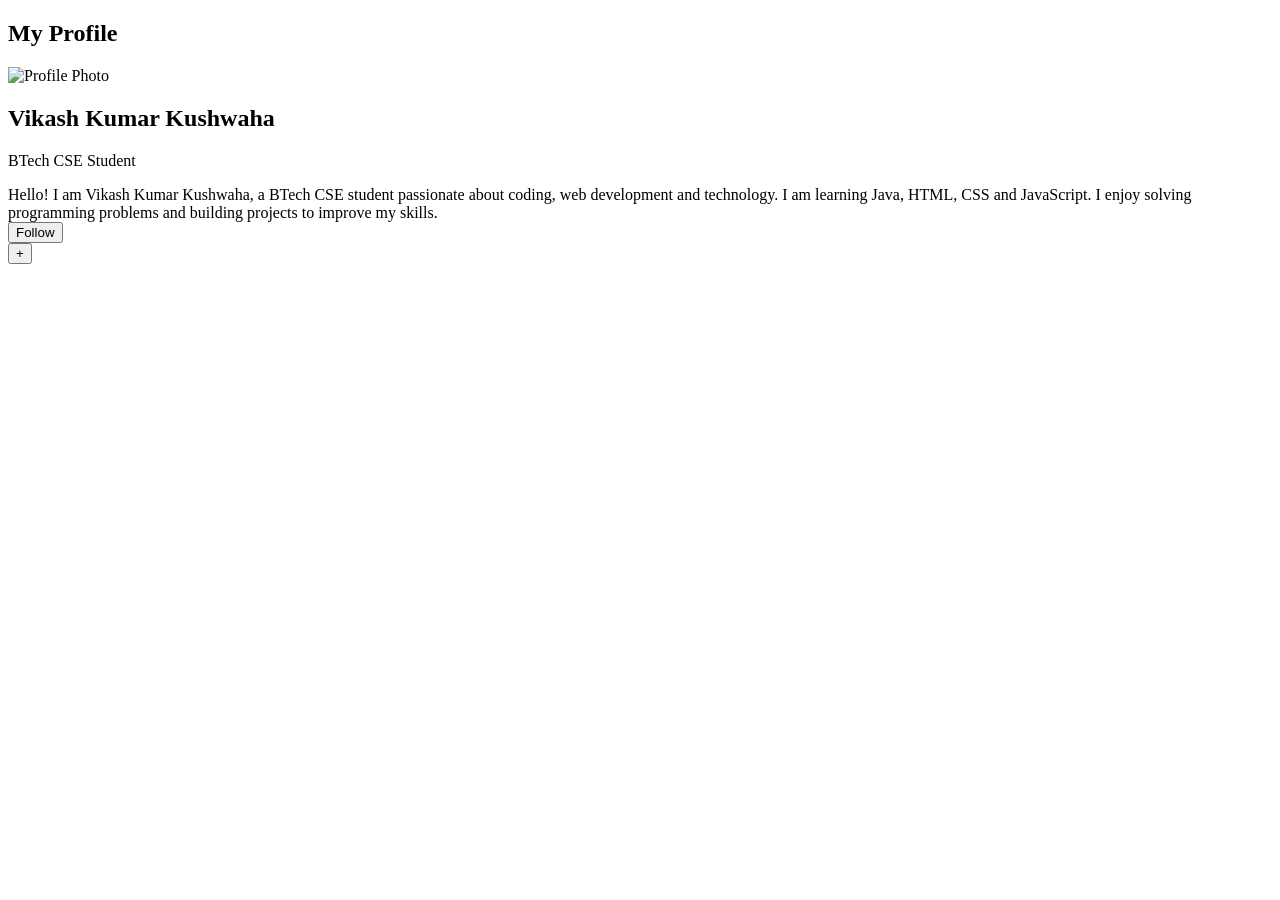
==== Project 6/Profilecard.htm @ 9a76d386 "ADD Structure" ====
<!DOCTYPE html>
<html lang="en">
<head>
    <meta charset="UTF-8">
    <meta name="viewport" content="width=device-width, initial-scale=1.0">
    <title>My Profile</title>
</head>
<body>
     <header class="top-bar">
        <h2>My Profile</h2>
    </header>
    <div class="profile-card">
        <img src="Vikash kumar kushwaha DP.png" alt="Profile Photo" class="Rphoto">

        <h2>Vikash Kumar Kushwaha</h2>
        <p class="role">BTech CSE Student</p>

        <div class="bio">
            Hello! I am Vikash Kumar Kushwaha, a BTech CSE student
            passionate about coding, web development and technology.

            I am learning Java, HTML, CSS and JavaScript.
            I enjoy solving programming problems and building
            projects to improve my skills.
        </div>

        <button class="follow-btn">Follow</button>
    </div>

    <button class="add-btn">+</button>
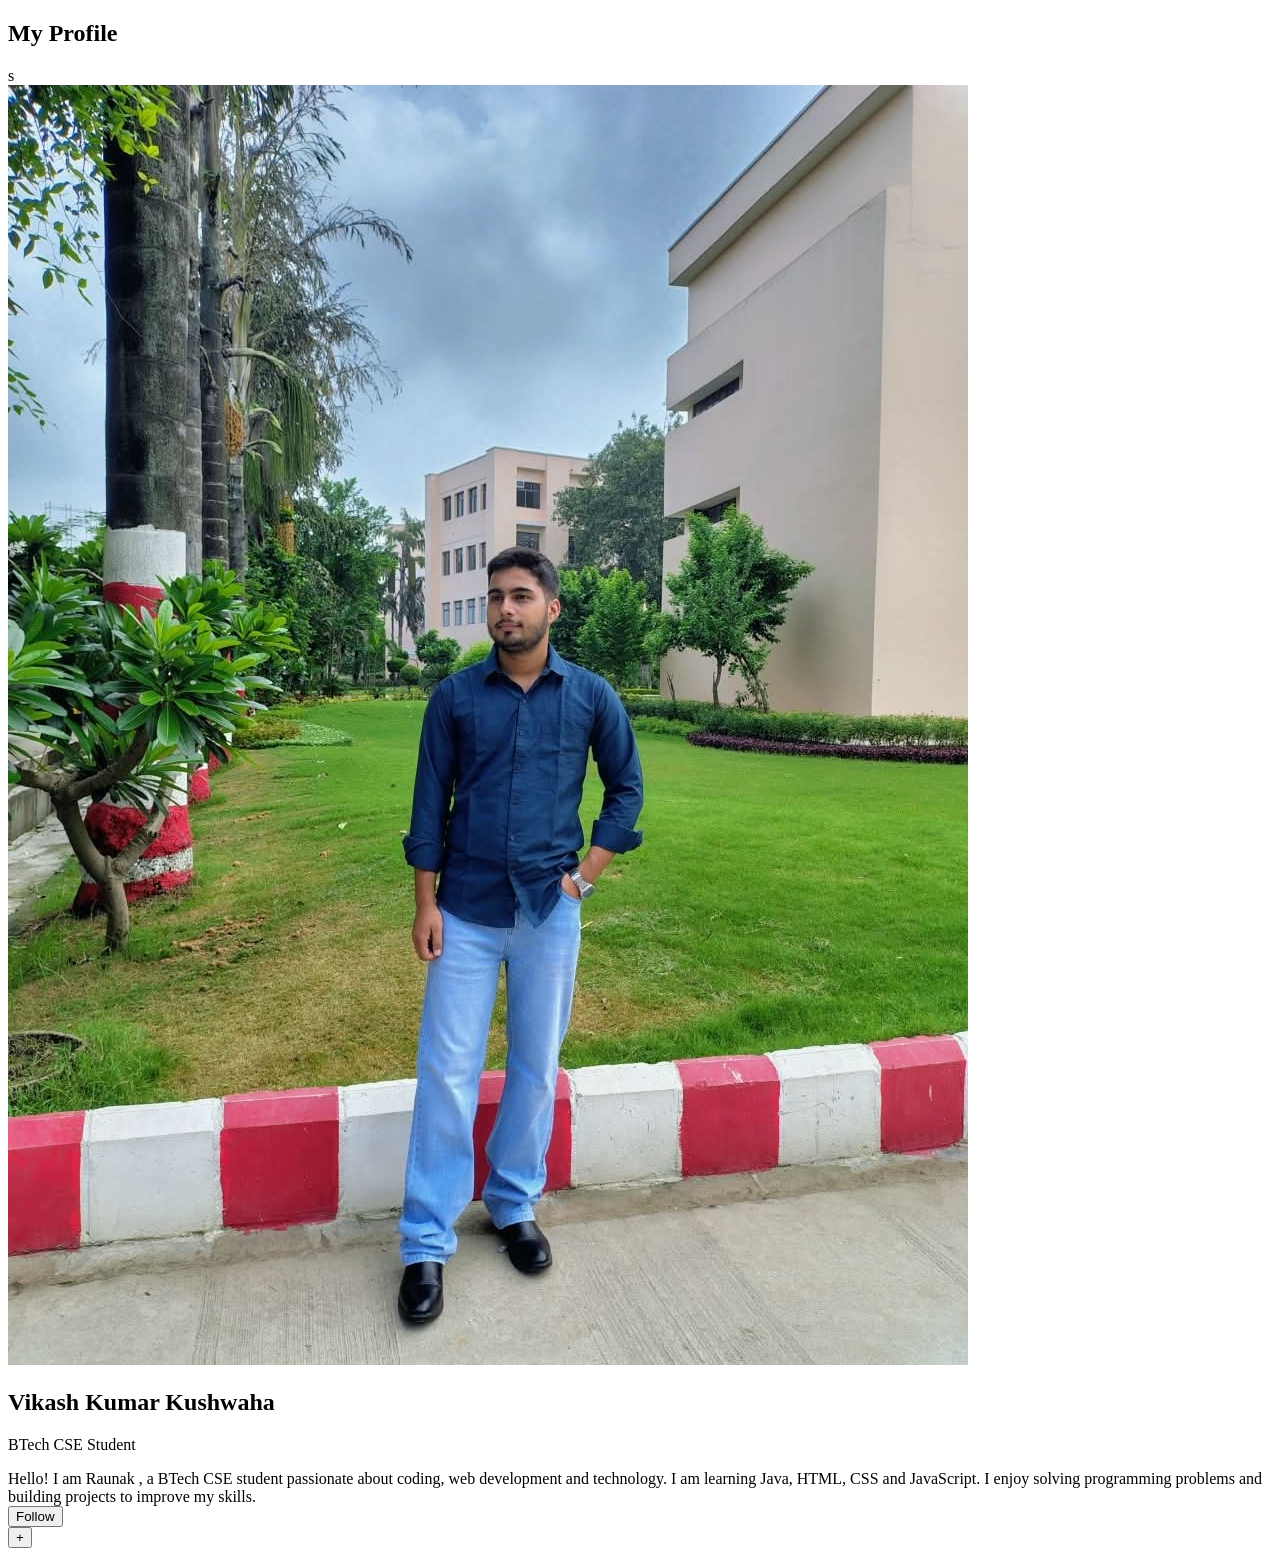
==== commit 7a4fbbff: "All done" ====
--- a/Project 6/Profilecard.htm
+++ b/Project 6/Profilecard.htm
@@ -7,16 +7,16 @@
 </head>
 <body>
      <header class="top-bar">
-        <h2>My Profile</h2>
+        <h2>My Profile</h2>s
     </header>
     <div class="profile-card">
-        <img src="Vikash kumar kushwaha DP.png" alt="Profile Photo" class="Rphoto">
+        <img src="Raunak.jpg" alt="Profile Photo" class="Rphoto">
 
         <h2>Vikash Kumar Kushwaha</h2>
         <p class="role">BTech CSE Student</p>
 
         <div class="bio">
-            Hello! I am Vikash Kumar Kushwaha, a BTech CSE student
+            Hello! I am Raunak , a BTech CSE student
             passionate about coding, web development and technology.
 
             I am learning Java, HTML, CSS and JavaScript.
@@ -28,7 +28,8 @@
     </div>
 
     <button class="add-btn">+</button>
+</body>
+</html>
 
 
 
-
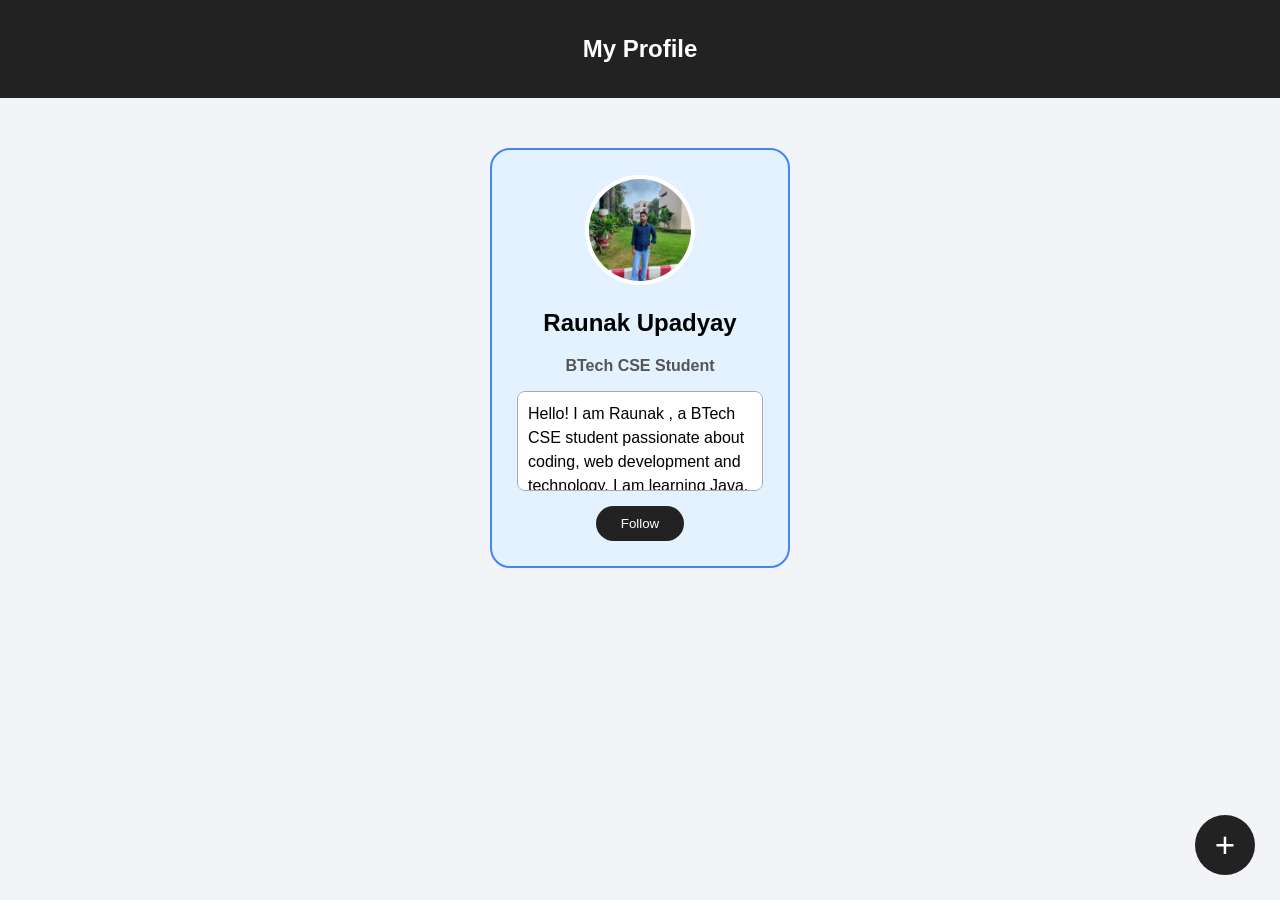
==== commit d60f0910: "Final correction" ====
--- a/Project 6/Profilecard.htm
+++ b/Project 6/Profilecard.htm
@@ -4,15 +4,16 @@
     <meta charset="UTF-8">
     <meta name="viewport" content="width=device-width, initial-scale=1.0">
     <title>My Profile</title>
+    <link rel="stylesheet" href="Profile.css">
 </head>
 <body>
      <header class="top-bar">
-        <h2>My Profile</h2>s
+        <h2>My Profile</h2>
     </header>
     <div class="profile-card">
         <img src="Raunak.jpg" alt="Profile Photo" class="Rphoto">
 
-        <h2>Vikash Kumar Kushwaha</h2>
+        <h2>Raunak Upadyay</h2>
         <p class="role">BTech CSE Student</p>
 
         <div class="bio">
--- a/Project 6/Profile.css
+++ b/Project 6/Profile.css
@@ -0,0 +1,83 @@
+
+* {
+    box-sizing: border-box;
+}
+
+body {
+    margin: 0;
+    font-family: Arial, sans-serif;
+    background-color: #f2f4f8;
+}
+
+/* top bar */
+.top-bar {
+    background-color: #222;
+    color: white;
+    text-align: center;
+    padding: 15px;
+    position: sticky;
+    top: 0;
+    z-index: 10;
+}
+
+/* Profile card */
+.profile-card {
+    width: 300px;
+    margin: 50px auto;
+    padding: 25px;
+    border: 2px solid #4285f4;
+    border-radius: 20px;
+    background-color: #e4f1ff;
+    text-align: center;
+}
+
+/* Round photo */
+.Rphoto {
+    width: 110px;
+    height: 110px;
+    border-radius: 50%;
+    border: 4px solid white;
+    object-fit: cover;
+}
+
+.role {
+    color: #555;
+    font-weight: bold;
+}
+
+/* Scroll wala bio */
+.bio {
+    height: 100px;
+    overflow: auto;
+    padding: 10px;
+    margin: 15px 0;
+    border: 1px solid #aaa;
+    border-radius: 8px;
+    background-color: white;
+    text-align: left;
+    line-height: 1.5;
+}
+
+/* Follow button */
+.follow-btn {
+    padding: 10px 25px;
+    border: none;
+    border-radius: 20px;
+    background-color: #222;
+    color: white;
+    cursor: pointer;
+}
+
+/* Fixed floating button */
+.add-btn {
+    position: fixed;
+    right: 25px;
+    bottom: 25px;
+    width: 60px;
+    height: 60px;
+    border: none;
+    border-radius: 50%;
+    background-color: #222;
+    color: white;
+    font-size: 35px;
+}
